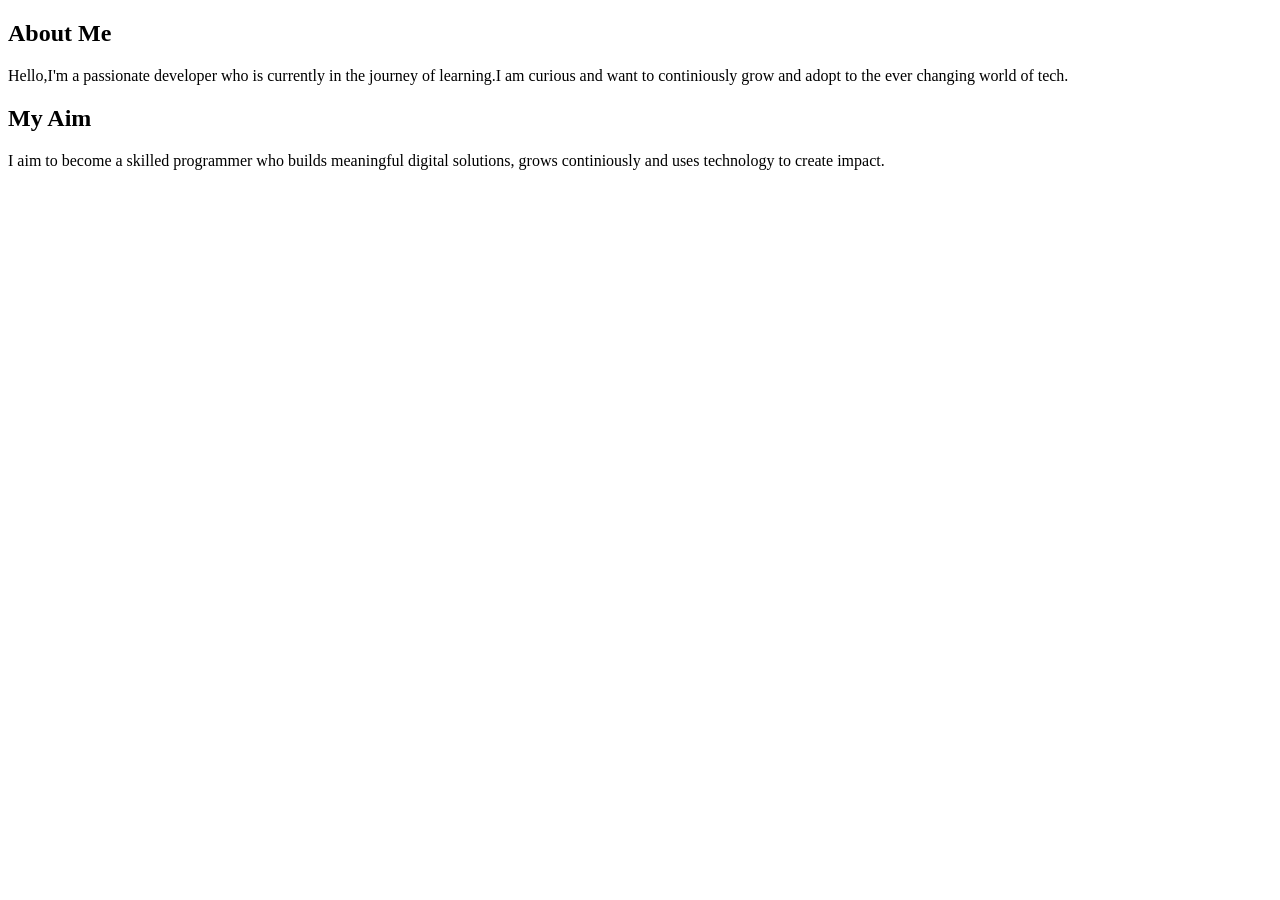
==== about.html @ 7a3a4458 "first commit" ====
<!DOCTYPE html>
<html lang="en">
<head>
    <meta charset="UTF-8">
    <meta name="viewport" content="width=device-width, initial-scale=1.0">
    <title>About</title>
</head>  
<body>
    <section class="About">
       <h1>About Me</h1>
       <p>Hello,I'm a passionate developer who is currently in the journey of learning.I am curious and want to continiously grow and adopt to the ever changing world of tech.
       </p>
    </section>
    <section class="Aim">
        <h2> My Aim </h2>
        <p>I aim to become a skilled programmer who builds meaningful digital solutions, grows continiously and uses technology to create impact. </p>
    </section>
</body>
</html>
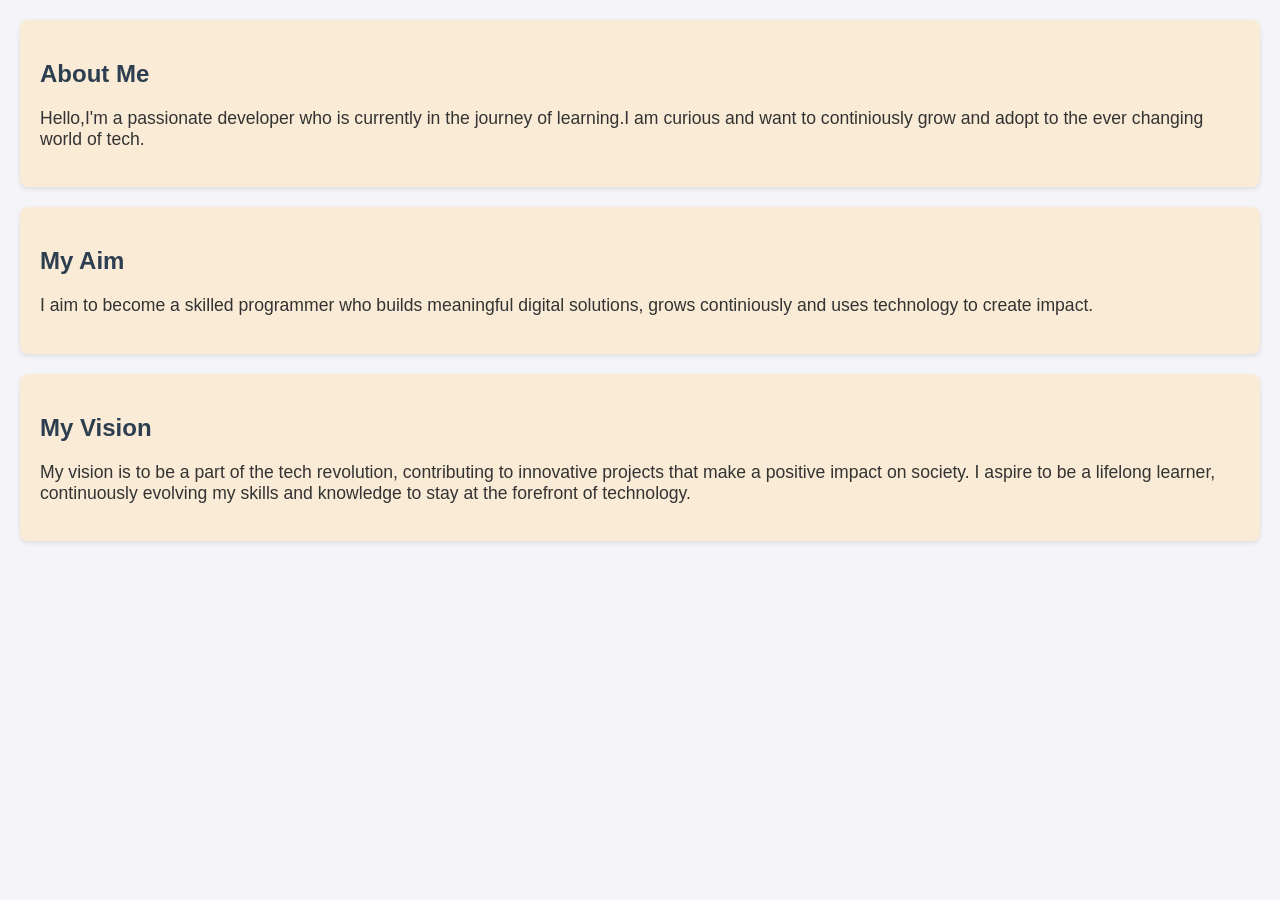
==== commit 4b935419: "Make it more responsive" ====
--- a/about.html
+++ b/about.html
@@ -4,6 +4,29 @@
     <meta charset="UTF-8">
     <meta name="viewport" content="width=device-width, initial-scale=1.0">
     <title>About</title>
+    <style>
+        body {
+            font-family:  Geneva, Verdana, sans-serif;
+            background-color: #f4f4f9;
+            color: #333;
+            margin: 0;
+            padding: 20px;
+        }
+        .About, .Aim , .Vision {
+            background-color: antiquewhite;
+            border-radius: 8px;
+            box-shadow: 0 2px 5px rgba(0, 0, 0, 0.1);
+            padding: 20px;
+            margin-bottom: 20px;
+        }
+
+        h1, h2 {
+            color: #2c3e50;
+        }
+        p {
+            font-size: 1.1em;
+        }
+    </style>
 </head>  
 <body>
     <section class="About">
@@ -15,5 +38,9 @@
         <h2> My Aim </h2>
         <p>I aim to become a skilled programmer who builds meaningful digital solutions, grows continiously and uses technology to create impact. </p>
     </section>
+    <section class="Vision">
+        <h2> My Vision </h2>
+        <p>My vision is to be a part of the tech revolution, contributing to innovative projects that make a positive impact on society. I aspire to be a lifelong learner, continuously evolving my skills and knowledge to stay at the forefront of technology.</p>
+    </section>
 </body>
 </html> 
